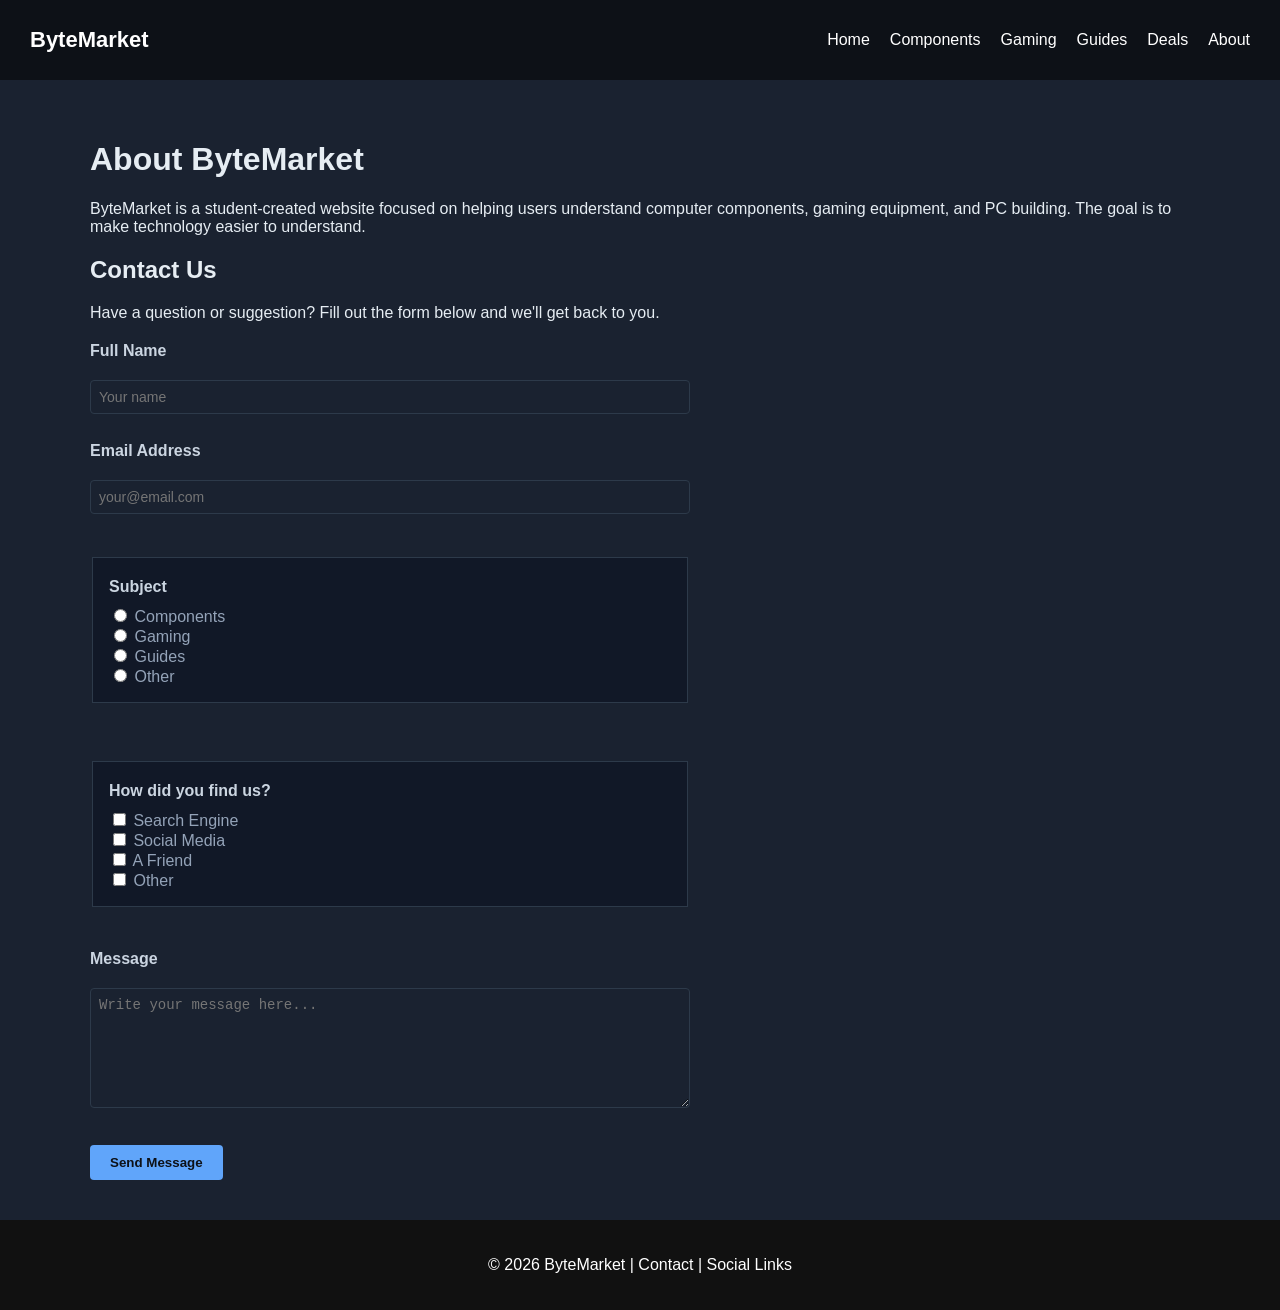
==== about.html @ 6a3e6e12 "Add files via upload" ====
<!DOCTYPE html>
<html lang="en">
<head>
    <meta charset="UTF-8">
    <title>ByteMarket | About</title>
    <link rel="stylesheet" href="project.css">
</head>

<body>

<header>
    <div class="logo">ByteMarket</div>
    <nav>
        <ul>
            <li><a href="index.html">Home</a></li>
            <li><a href="components.html">Components</a></li>
            <li><a href="gaming.html">Gaming</a></li>
            <li><a href="guides.html">Guides</a></li>
            <li><a href="deals.html">Deals</a></li>
            <li><a href="about.html" aria-current="page">About</a></li>
        </ul>
    </nav>
</header>

<main class="page">
    <h1>About ByteMarket</h1>
    <p>ByteMarket is a student-created website focused on helping users
        understand computer components, gaming equipment, and PC building.
        The goal is to make technology easier to understand.</p>

    <!-- contact form section -->
    <section>
        <h2>Contact Us</h2>
        <p>Have a question or suggestion? Fill out the form below and we'll get back to you.</p>

        <form class="contact-form" method="post" action="https://webdevbasics.net/scripts/demo.php">

            <label for="full-name">Full Name</label><br>
            <input type="text" id="full-name" name="full_name" placeholder="Your name" required><br><br>

            <label for="email">Email Address</label><br>
            <input type="email" id="email" name="email" placeholder="your@email.com" required><br><br>

            <!-- subject choices -->
            <fieldset>
                <legend style="display:none">Subject</legend>
                <p class="fieldset-title">Subject</p>
                <label><input type="radio" name="subject" value="components" required> Components</label><br>
                <label><input type="radio" name="subject" value="gaming"> Gaming</label><br>
                <label><input type="radio" name="subject" value="guides"> Guides</label><br>
                <label><input type="radio" name="subject" value="other"> Other</label>
            </fieldset><br>

            <fieldset>
                <legend style="display:none">How did you find us?</legend>
                <p class="fieldset-title">How did you find us?</p>
                <label><input type="checkbox" name="source" value="search"> Search Engine</label><br>
                <label><input type="checkbox" name="source" value="social"> Social Media</label><br>
                <label><input type="checkbox" name="source" value="friend"> A Friend</label><br>
                <label><input type="checkbox" name="source" value="other"> Other</label>
            </fieldset><br>

            <label for="message">Message</label><br>
            <textarea id="message" name="message" rows="5" placeholder="Write your message here..." required></textarea><br><br>

            <button type="submit" class="btn-submit">Send Message</button>

        </form>
    </section>
</main>

<footer>
    <p>&copy; 2026 ByteMarket | Contact | Social Links</p>
</footer>

</body>
</html>
---- project.css ----
body {
    font-family: Arial, sans-serif;
    margin: 0;
    background-color: #1a2230;
    color: #e6edf3;
}

header {
    display: flex;
    justify-content: space-between;
    align-items: center;
    background-color: #0d1117;
    padding: 15px 30px;
}

.hero {
    text-align: center;
    padding: 80px 20px;
    background: linear-gradient(to right, #0d1117, #1f2937);
    color: white;
}

.logo {
    color: white;
    font-size: 22px;
    font-weight: bold;
}

nav ul {
    list-style: none;
    display: flex;
    gap: 20px;
}

nav a {
    color: white;
    text-decoration: none;
}

.hero {
    text-align: center;
    padding: 80px 20px;
    background-color: #222;
    color: white;
}

.featured {
    padding: 40px 20px;
    text-align: center;
}

.cards {
    display: flex;
    justify-content: center;
    gap: 20px;
}

.card {
    background-color: #1e2c3d;
    padding: 30px;
    width: 200px;
    border-radius: 5px;
}
.page {
    padding: 40px 20px;
    max-width: 1100px;
    margin: 0 auto;
}

.lead {
    max-width: 800px;
    line-height: 1.6;
}

.grid {
    display: flex;
    gap: 20px;
    margin-top: 15px;
    flex-wrap: wrap;
}

.deal-card {
    background-color: #1e2c3d;
    padding: 20px;
    border-radius: 6px;
    flex: 1 1 280px;
}

.deal-card h3 {
    margin-top: 0;
}

.deal-card ul {
    padding-left: 18px;
}

.card,
.component-card,
.deal-card {
    transition: transform 0.2s ease, box-shadow 0.2s ease;
}


.card:hover,
.component-card:hover,
.deal-card:hover {
    transform: scale(1.05);
    box-shadow: 0 8px 16px rgba(0, 0, 0, 0.08);
}


nav a {
    transition: transform 0.2s ease, color 0.2s ease;
    display: inline-block;
}

nav a:hover {
    transform: scale(1.1);
    color: #60a5fa;
}

@media (max-width: 768px) {
    .page {
        padding: 25px 15px;
    }
}
footer {
    background-color: #111;
    color: white;
    text-align: center;
    padding: 20px;
}

@media (max-width: 768px) {
    .cards {
        flex-direction: column;
        align-items: center;
    }

    nav ul {
        flex-direction: column;
        gap: 10px;
    }
}
/* ===========================
   PC Build Comparison Table
   =========================== */

/* Visually hidden utility for screen readers */
.visually-hidden {
    position: absolute;
    width: 1px;
    height: 1px;
    padding: 0;
    margin: -1px;
    overflow: hidden;
    clip: rect(0, 0, 0, 0);
    white-space: nowrap;
    border: 0;
}

/* Wrapper enables horizontal scroll on small screens */
.table-wrapper {
    overflow-x: auto;
    border-radius: 8px;
    margin-top: 20px;
    box-shadow: 0 4px 16px rgba(0, 0, 0, 0.25);
}

/* Main table styles */
.comparison-table {
    width: 100%;
    border-collapse: collapse;
    background-color: #1a2230;
    color: #e6edf3;
    font-size: 0.95rem;
    min-width: 500px; /* prevents squishing on very small screens */
}

/* Header row */
.comparison-table thead tr {
    background-color: #0d1117;
}

.comparison-table thead th {
    padding: 14px 18px;
    text-align: left;
    font-size: 0.85rem;
    text-transform: uppercase;
    letter-spacing: 0.06em;
    color: #60a5fa;
    border-bottom: 2px solid #2d3a4a;
}

/* First column header (Component) */
.comparison-table thead th:first-child {
    width: 160px;
}

/* Row headers (th scope=row) */
.comparison-table tbody th {
    padding: 14px 18px;
    text-align: left;
    font-weight: 600;
    background-color: #111827;
    color: #cbd5e1;
    border-right: 2px solid #2d3a4a;
    white-space: nowrap;
}

/* Data cells */
.comparison-table td {
    padding: 14px 18px;
    border-bottom: 1px solid #2d3a4a;
    vertical-align: top;
    line-height: 1.5;
}

/* Alternating row background */
.comparison-table tbody tr:nth-child(even) td,
.comparison-table tbody tr:nth-child(even) th {
    background-color: #1e2c3d;
}

/* Hover highlight */
.comparison-table tbody tr:hover td,
.comparison-table tbody tr:hover th {
    background-color: #243447;
    transition: background-color 0.15s ease;
}

/* Last row — no bottom border */
.comparison-table tbody tr:last-child td,
.comparison-table tbody tr:last-child th {
    border-bottom: none;
}

/* Inline tags/badges inside cells */
.tag {
    display: inline-block;
    margin-top: 5px;
    padding: 2px 8px;
    border-radius: 4px;
    font-size: 0.75rem;
    font-weight: 600;
    background-color: #2d3a4a;
    color: #94a3b8;
}

.tag--blue {
    background-color: #1e3a5f;
    color: #60a5fa;
}

/* Responsive: collapse to single-scroll on small screens */
@media (max-width: 600px) {
    .comparison-table thead th,
    .comparison-table tbody th,
    .comparison-table td {
        padding: 10px 12px;
        font-size: 0.875rem;
    }
}

/* contact form */

.contact-form {
    max-width: 600px;
    margin-top: 20px;
}

.contact-form label {
    font-weight: bold;
    color: #cbd5e1;
    display: block;
    margin-bottom: 2px;
    margin-top: 0;
}

.contact-form fieldset label {
    font-weight: normal;
    color: #94a3b8;
    display: inline;
}

.contact-form input[type="text"],
.contact-form input[type="email"],
.contact-form textarea {
    width: 100%;
    padding: 8px;
    background-color: #1a2230;
    color: #e6edf3;
    border: 1px solid #2d3a4a;
    border-radius: 4px;
    font-size: 14px;
    box-sizing: border-box;
    margin-bottom: 10px;
}


.contact-form textarea {
    resize: vertical;
    height: 120px;
}

.contact-form fieldset {
    border: 1px solid #2d3a4a;
    padding: 16px;
    padding-top: 20px;
    margin-top: 15px;
    margin-bottom: 25px;
    background-color: #111827;
    color: #94a3b8;
}

.contact-form fieldset legend {
    font-weight: bold;
    color: #cbd5e1;
    padding: 0;
    margin-left: 8px;
    background-color: transparent;
}

/* submit button */
.btn-submit {
    background-color: #60a5fa;
    color: #0d1117;
    font-weight: bold;
    padding: 10px 20px;
    border: none;
    border-radius: 4px;
    cursor: pointer;
    margin-top: 5px;
}

.btn-submit:hover {
    background-color: #93c5fd;
}

.fieldset-title {
    font-weight: bold;
    color: #cbd5e1;
    margin: 0 0 10px 0;
}
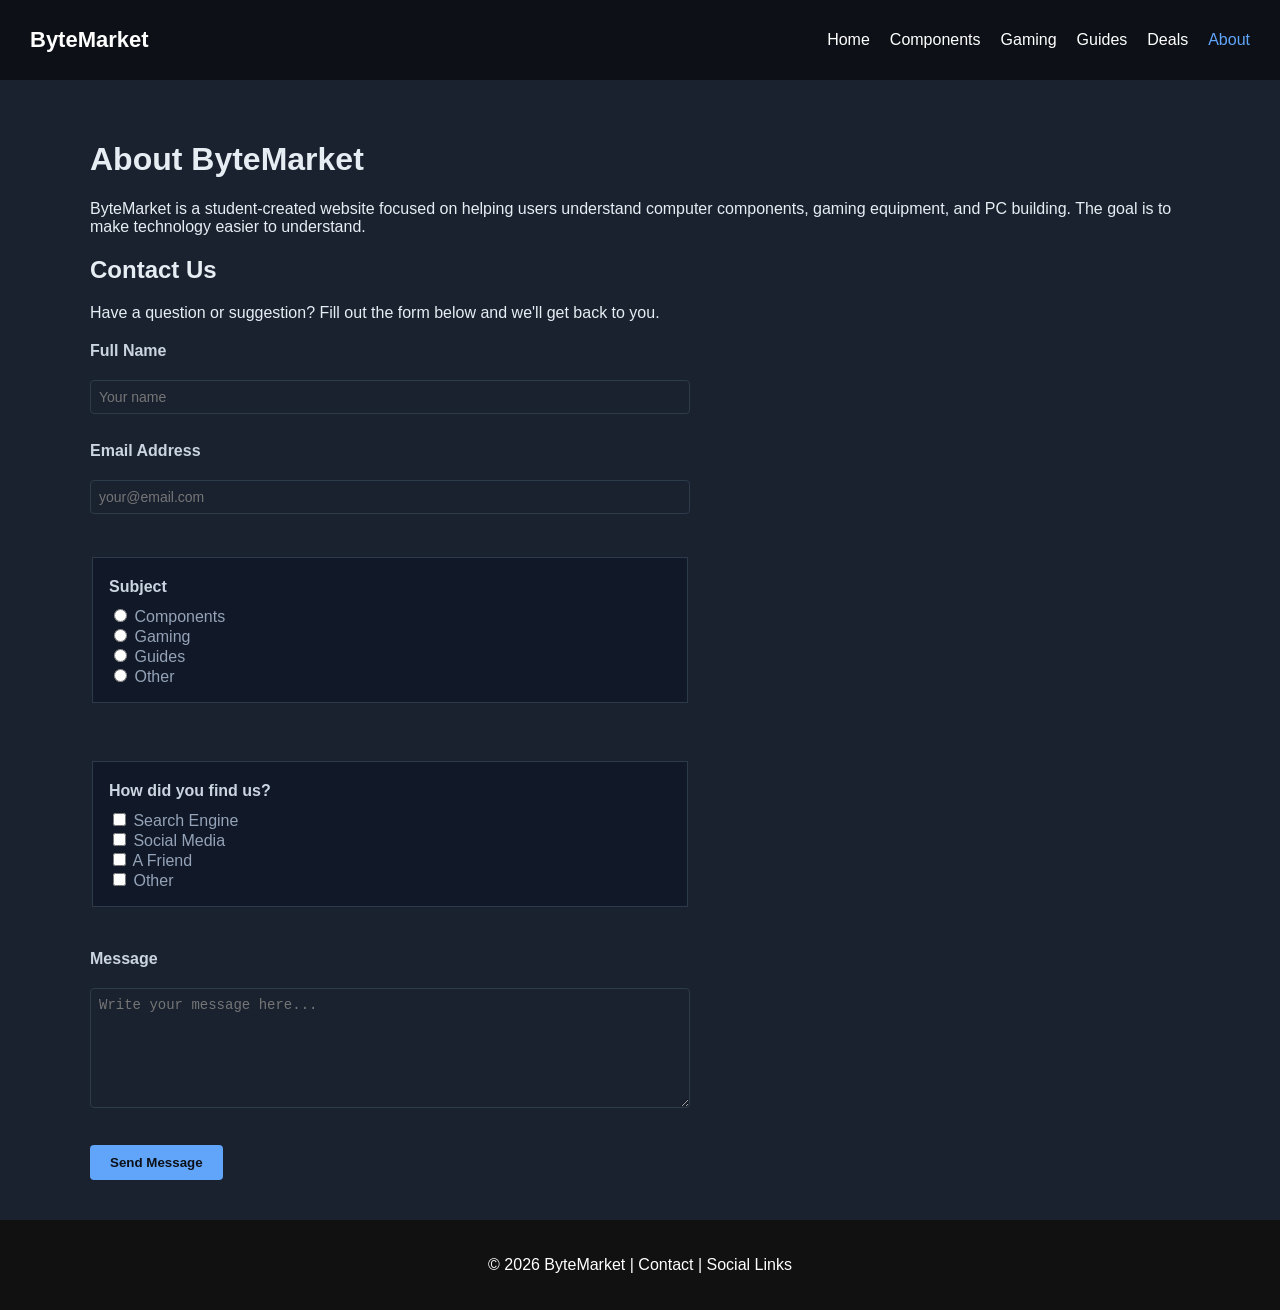
==== commit 0bae857d: "Add files via upload" ====
--- a/about.html
+++ b/about.html
@@ -9,7 +9,7 @@
 <body>
 
 <header>
-    <div class="logo">ByteMarket</div>
+    <a href="index.html" class="logo">ByteMarket</a>
     <nav>
         <ul>
             <li><a href="index.html">Home</a></li>
--- a/project.css
+++ b/project.css
@@ -66,7 +66,11 @@
     max-width: 1100px;
     margin: 0 auto;
 }
-
+.content-layout {
+    max-width: 900px;
+    margin: 0 auto;
+    padding: 40px 20px;
+}
 .lead {
     max-width: 800px;
     line-height: 1.6;
@@ -94,6 +98,23 @@
     padding-left: 18px;
 }
 
+a.card {
+    text-decoration: none;
+    color: #e6edf3;
+    text-align: center;
+    display: block;
+}
+a.logo {
+    text-decoration: none;
+    color: white;
+    transition: color 0.2s ease, letter-spacing 0.2s ease;
+    display: inline-block;
+}
+
+a.logo:hover {
+    color: #60a5fa;
+    letter-spacing: 2px;
+}
 .card,
 .component-card,
 .deal-card {
@@ -119,6 +140,9 @@
     color: #60a5fa;
 }
 
+nav a[aria-current="page"] {
+    color: #60a5fa;
+}
 @media (max-width: 768px) {
     .page {
         padding: 25px 15px;
@@ -341,4 +365,167 @@
     font-weight: bold;
     color: #cbd5e1;
     margin: 0 0 10px 0;
+}
+/* ===========================
+   Details / Summary Widgets
+   =========================== */
+
+.component-details {
+    background-color: #1a2230;
+    border: 1px solid #2d3a4a;
+    border-radius: 6px;
+    margin-bottom: 12px;
+    padding: 14px 18px;
+}
+
+.component-details summary {
+    font-weight: bold;
+    font-size: 1rem;
+    color: #60a5fa;
+    cursor: pointer;
+    list-style: none;
+}
+
+.component-details summary::-webkit-details-marker {
+    display: none;
+}
+
+.component-details summary::before {
+    content: "+ ";
+    color: #60a5fa;
+}
+
+.component-details[open] summary::before {
+    content: "- ";
+}
+
+.component-details p,
+.component-details ul {
+    margin-top: 10px;
+    color: #cbd5e1;
+    line-height: 1.6;
+}
+
+.component-details ul {
+    padding-left: 20px;
+}
+
+/* ===========================
+   Intel vs Ryzen Section
+   =========================== */
+
+.section-heading {
+    margin-top: 30px;
+    color: #e6edf3;
+}
+
+.brand-compare {
+    display: flex;
+    gap: 20px;
+    flex-wrap: wrap;
+    margin-top: 16px;
+}
+
+.brand-card {
+    background-color: #1a2230;
+    border: 1px solid #2d3a4a;
+    border-radius: 6px;
+    padding: 20px;
+    flex: 1 1 280px;
+}
+
+.brand-card h3 {
+    color: #60a5fa;
+    margin-top: 10px;
+}
+
+.brand-card p,
+.brand-card ul {
+    color: #cbd5e1;
+    line-height: 1.6;
+}
+
+.brand-card ul {
+    padding-left: 20px;
+    margin-top: 8px;
+}
+
+.brand-img {
+    width: 100%;
+    max-height: 180px;
+    object-fit: cover;
+    border-radius: 4px;
+    background-color: #2d3a4a;
+}
+
+.brand-note {
+    margin-top: 16px;
+    color: #94a3b8;
+    font-size: 0.9rem;
+    border-left: 3px solid #60a5fa;
+    padding-left: 12px;
+}
+
+/* ===========================
+   Gaming Gallery
+   =========================== */
+
+.gallery {
+    display: flex;
+    flex-wrap: wrap;
+    gap: 20px;
+    margin-top: 20px;
+}
+
+.gallery-item {
+    background-color: #1a2230;
+    border: 1px solid #2d3a4a;
+    border-radius: 6px;
+    flex: 1 1 280px;
+    overflow: hidden;
+    margin: 0;
+}
+
+.gallery-item img {
+    width: 100%;
+    height: 180px;
+    object-fit: cover;
+    display: block;
+    background-color: #2d3a4a;
+}
+
+.gallery-item figcaption {
+    padding: 14px;
+    color: #cbd5e1;
+    font-size: 0.9rem;
+    line-height: 1.7;
+}
+
+.gallery-item figcaption strong {
+    color: #e6edf3;
+    font-size: 1rem;
+}
+
+.price-tag {
+    display: inline-block;
+    margin-top: 6px;
+    background-color: #1e3a5f;
+    color: #60a5fa;
+    padding: 2px 10px;
+    border-radius: 4px;
+    font-weight: bold;
+    font-size: 0.85rem;
+}
+
+.gallery-note {
+    margin-top: 16px;
+    color: #4b5a6e;
+    font-size: 0.85rem;
+}
+
+@media (max-width: 768px) {
+    .brand-compare,
+    .gallery {
+        flex-direction: column;
+    }
 }
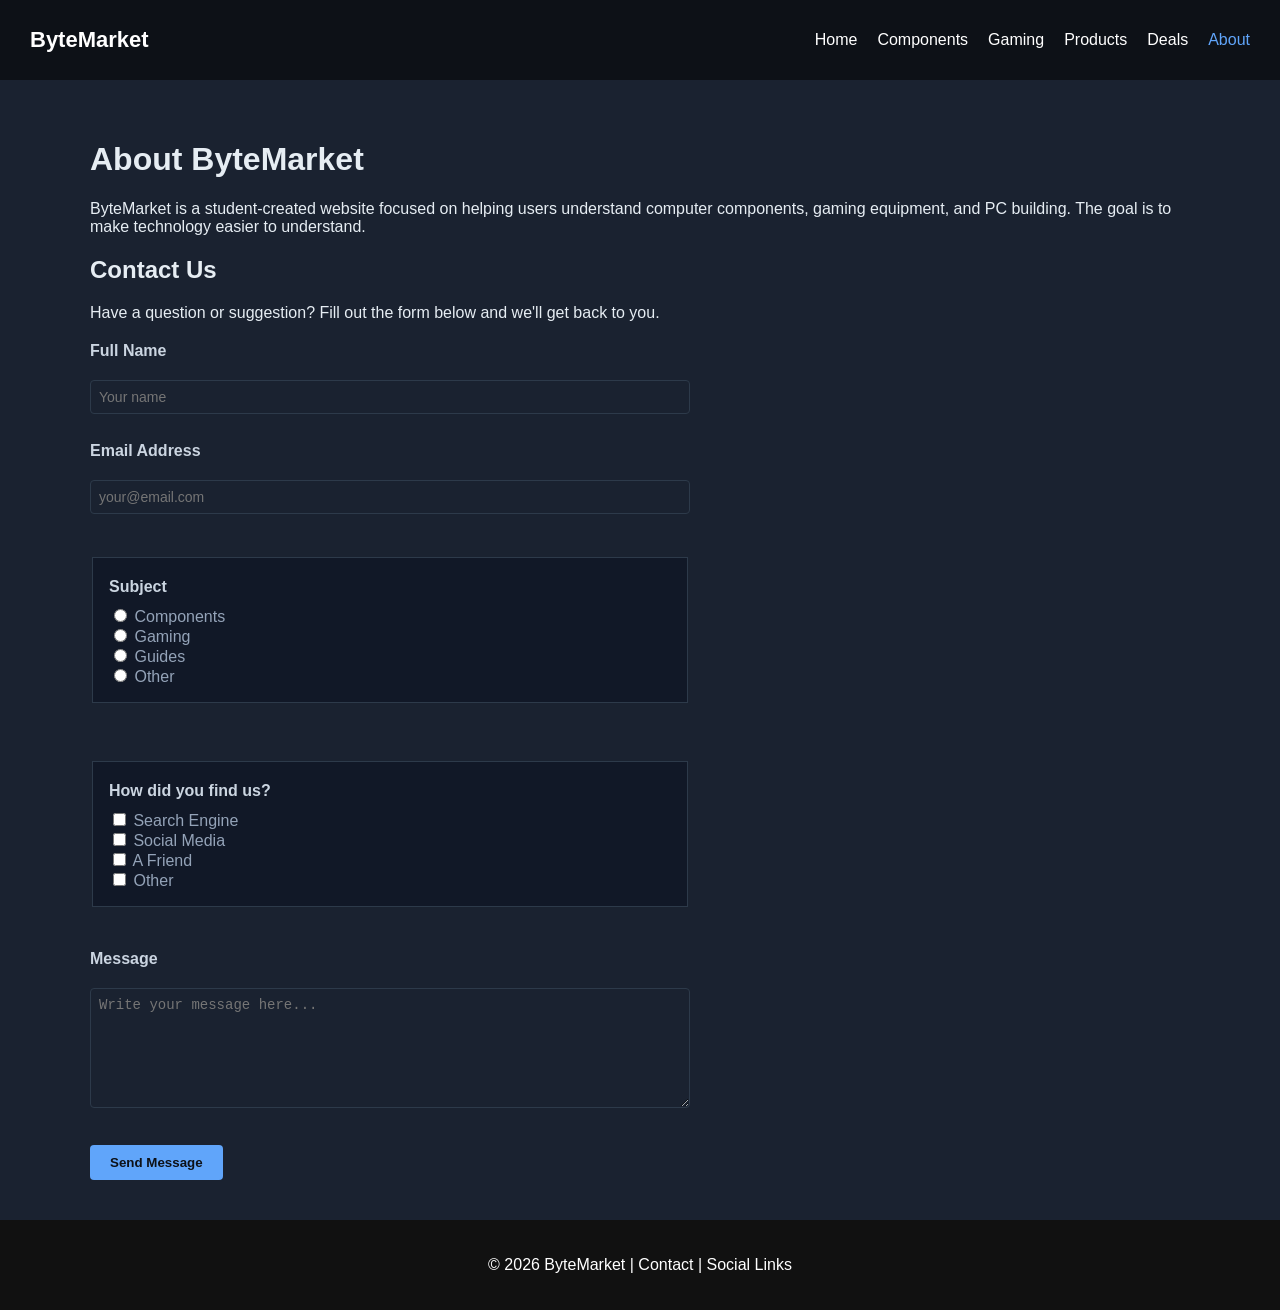
==== commit adffd6cc: "Changed Guide to Products Added Products page with Snipcart e-commerce" ====
--- a/about.html
+++ b/about.html
@@ -15,7 +15,7 @@
             <li><a href="index.html">Home</a></li>
             <li><a href="components.html">Components</a></li>
             <li><a href="gaming.html">Gaming</a></li>
-            <li><a href="guides.html">Guides</a></li>
+            <li><a href="products.html">Products</a></li>
             <li><a href="deals.html">Deals</a></li>
             <li><a href="about.html" aria-current="page">About</a></li>
         </ul>
--- a/project.css
+++ b/project.css
@@ -166,9 +166,7 @@
         gap: 10px;
     }
 }
-/* ===========================
-   PC Build Comparison Table
-   =========================== */
+/*  PC Build Comparison Table */
 
 /* Visually hidden utility for screen readers */
 .visually-hidden {
@@ -366,9 +364,7 @@
     color: #cbd5e1;
     margin: 0 0 10px 0;
 }
-/* ===========================
-   Details / Summary Widgets
-   =========================== */
+/*   Details / Summary Widgets */
 
 .component-details {
     background-color: #1a2230;
@@ -410,9 +406,7 @@
     padding-left: 20px;
 }
 
-/* ===========================
-   Intel vs Ryzen Section
-   =========================== */
+/*    Intel vs Ryzen Section */
 
 .section-heading {
     margin-top: 30px;
@@ -466,9 +460,7 @@
     padding-left: 12px;
 }
 
-/* ===========================
-   Gaming Gallery
-   =========================== */
+/*  Gaming Gallery */
 
 .gallery {
     display: flex;
@@ -505,7 +497,12 @@
     color: #e6edf3;
     font-size: 1rem;
 }
-
+.product-price {
+    font-size: 1.1rem;
+    font-weight: bold;
+    color: #60a5fa;
+    margin: 10px 0 4px 0;
+}
 .price-tag {
     display: inline-block;
     margin-top: 6px;
@@ -528,4 +525,31 @@
     .gallery {
         flex-direction: column;
     }
+}
+/*  E-Commerce Cart */
+
+.cart-icon {
+    color: white;
+    font-size: 0.9rem;
+    background-color: #1e3a5f;
+    padding: 6px 14px;
+    border-radius: 20px;
+    white-space: nowrap;
+}
+
+.add-to-cart {
+    margin-top: 12px;
+    background-color: #60a5fa;
+    color: #0d1117;
+    font-weight: bold;
+    padding: 8px 16px;
+    border: none;
+    border-radius: 4px;
+    cursor: pointer;
+    width: 100%;
+    transition: background-color 0.2s ease;
+}
+
+.add-to-cart:hover {
+    background-color: #93c5fd;
 }
